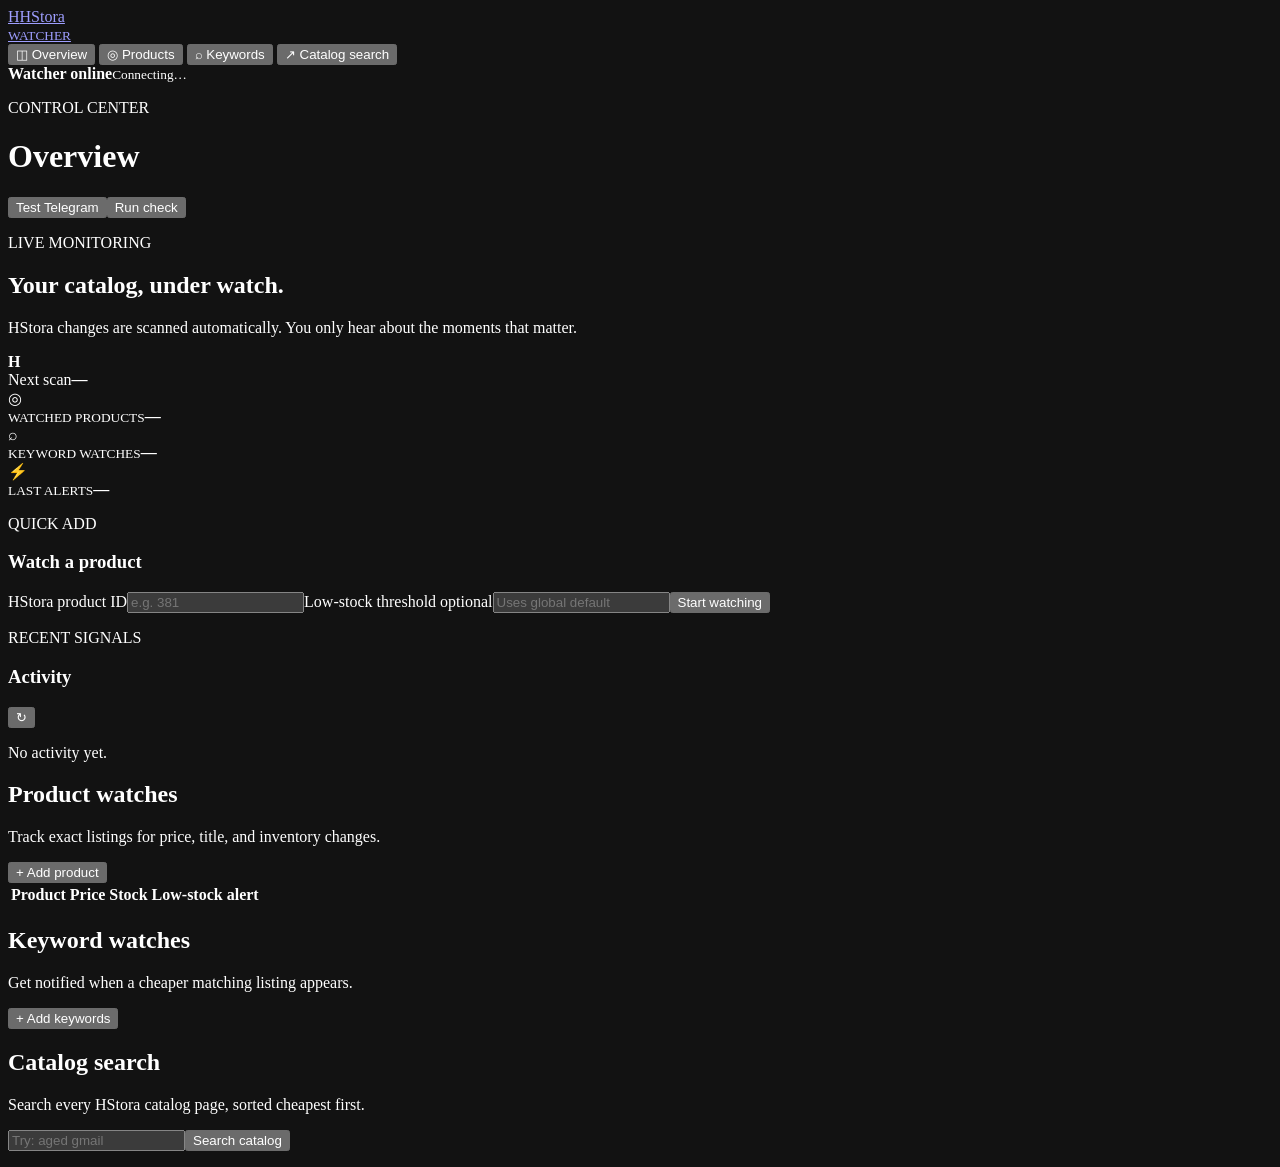
==== src/hstora_watcher/web/index.html @ c8451340 "Initial commit" ====
<!doctype html>
<html lang="en">
<head>
  <meta charset="utf-8">
  <meta name="viewport" content="width=device-width,initial-scale=1">
  <meta name="color-scheme" content="dark">
  <title>HStora Watcher</title>
  <link rel="stylesheet" href="/assets/style.css">
</head>
<body>
  <div class="shell">
    <aside class="sidebar">
      <a class="brand" href="#overview"><span class="brand-mark">H</span><span>HStora<br><small>WATCHER</small></span></a>
      <nav>
        <button class="nav active" data-page="overview"><span>◫</span> Overview</button>
        <button class="nav" data-page="products"><span>◎</span> Products</button>
        <button class="nav" data-page="keywords"><span>⌕</span> Keywords</button>
        <button class="nav" data-page="catalog"><span>↗</span> Catalog search</button>
      </nav>
      <div class="side-foot"><span class="live-dot"></span><span><b>Watcher online</b><small id="side-status">Connecting…</small></span></div>
    </aside>

    <main>
      <header><div><p class="eyebrow">CONTROL CENTER</p><h1 id="page-title">Overview</h1></div><div class="actions"><button id="test-btn" class="btn ghost">Test Telegram</button><button id="check-btn" class="btn primary">Run check</button></div></header>

      <div id="notice" role="status"></div>

      <section class="page active" id="overview">
        <div class="hero panel"><div><p class="eyebrow green">LIVE MONITORING</p><h2>Your catalog, under watch.</h2><p>HStora changes are scanned automatically. You only hear about the moments that matter.</p></div><div class="scan"><div class="radar"><i></i><b>H</b></div><span>Next scan</span><strong id="countdown">—</strong></div></div>
        <div class="metrics">
          <article class="metric"><span class="metric-icon violet">◎</span><div><small>WATCHED PRODUCTS</small><strong id="product-count">—</strong></div></article>
          <article class="metric"><span class="metric-icon cyan">⌕</span><div><small>KEYWORD WATCHES</small><strong id="keyword-count">—</strong></div></article>
          <article class="metric"><span class="metric-icon amber">⚡</span><div><small>LAST ALERTS</small><strong id="alert-count">—</strong></div></article>
        </div>
        <div class="grid-two">
          <section class="panel block"><div class="section-head"><div><p class="eyebrow">QUICK ADD</p><h3>Watch a product</h3></div></div><form id="quick-product" class="stack"><label>HStora product ID<input name="productId" type="number" min="1" required placeholder="e.g. 381"></label><label>Low-stock threshold <span>optional</span><input name="threshold" type="number" min="0" placeholder="Uses global default"></label><button class="btn primary" type="submit">Start watching</button></form></section>
          <section class="panel block"><div class="section-head"><div><p class="eyebrow">RECENT SIGNALS</p><h3>Activity</h3></div><button class="icon-btn" id="refresh-activity" title="Refresh">↻</button></div><div id="activity" class="activity"><p class="empty">No activity yet.</p></div></section>
        </div>
      </section>

      <section class="page" id="products"><div class="section-intro"><div><h2>Product watches</h2><p>Track exact listings for price, title, and inventory changes.</p></div><button class="btn primary" data-dialog="product-dialog">+ Add product</button></div><div class="panel table-wrap"><table><thead><tr><th>Product</th><th>Price</th><th>Stock</th><th>Low-stock alert</th><th></th></tr></thead><tbody id="products-table"></tbody></table></div></section>

      <section class="page" id="keywords"><div class="section-intro"><div><h2>Keyword watches</h2><p>Get notified when a cheaper matching listing appears.</p></div><button class="btn primary" data-dialog="keyword-dialog">+ Add keywords</button></div><div id="keyword-cards" class="cards"></div></section>

      <section class="page" id="catalog"><div class="section-intro"><div><h2>Catalog search</h2><p>Search every HStora catalog page, sorted cheapest first.</p></div></div><div class="panel search-panel"><form id="search-form"><input name="q" required placeholder="Try: aged gmail"><button class="btn primary">Search catalog</button></form><p id="search-summary"></p></div><div id="search-results" class="cards results"></div></section>
    </main>
  </div>

  <dialog id="product-dialog"><form method="dialog" class="modal"><button class="close" value="cancel">×</button><p class="eyebrow">NEW WATCH</p><h2>Watch a product</h2><p>Enter the numeric ID shown in the HStora product URL.</p><label>Product ID<input name="productId" type="number" min="1" required placeholder="381"></label><label>Low-stock threshold <span>optional</span><input name="threshold" type="number" min="0" placeholder="Global default"></label><button class="btn primary" value="submit">Start watching</button></form></dialog>
  <dialog id="keyword-dialog"><form method="dialog" class="modal"><button class="close" value="cancel">×</button><p class="eyebrow">NEW DISCOVERY WATCH</p><h2>Watch keywords</h2><p>All words must appear in a product title, in any order.</p><label>Keywords<input name="keywords" required placeholder="aged gmail"></label><button class="btn primary" value="submit">Start watching</button></form></dialog>
  <script src="/assets/app.js"></script>
</body>
</html>
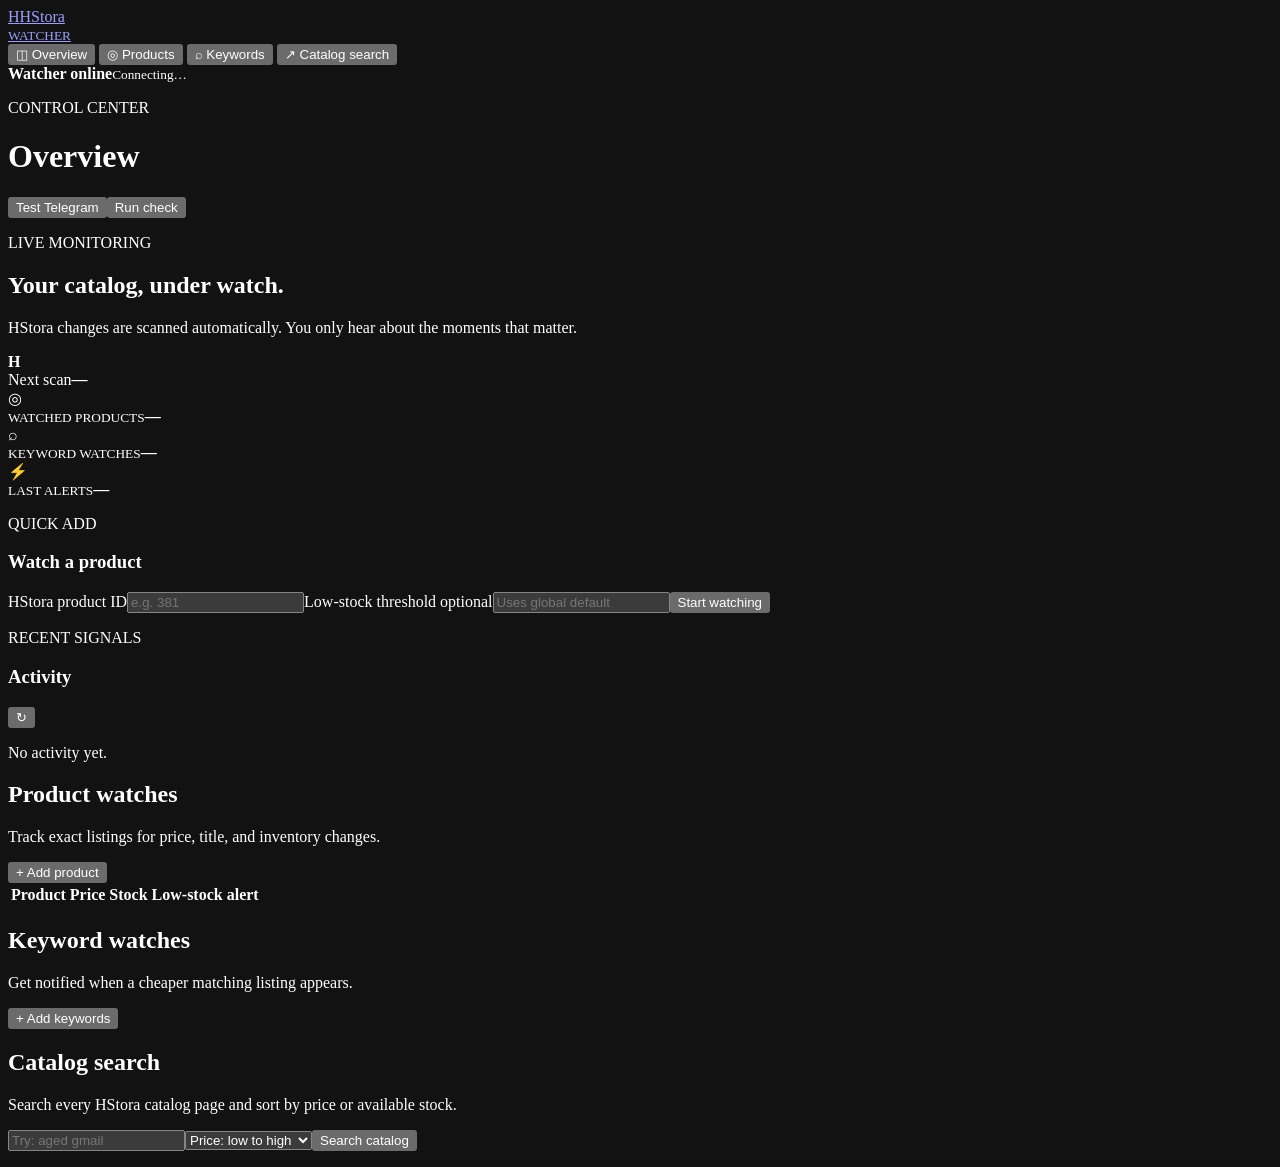
==== commit 0393bc79: "v" ====
--- a/src/hstora_watcher/web/index.html
+++ b/src/hstora_watcher/web/index.html
@@ -42,7 +42,7 @@
 
       <section class="page" id="keywords"><div class="section-intro"><div><h2>Keyword watches</h2><p>Get notified when a cheaper matching listing appears.</p></div><button class="btn primary" data-dialog="keyword-dialog">+ Add keywords</button></div><div id="keyword-cards" class="cards"></div></section>
 
-      <section class="page" id="catalog"><div class="section-intro"><div><h2>Catalog search</h2><p>Search every HStora catalog page, sorted cheapest first.</p></div></div><div class="panel search-panel"><form id="search-form"><input name="q" required placeholder="Try: aged gmail"><button class="btn primary">Search catalog</button></form><p id="search-summary"></p></div><div id="search-results" class="cards results"></div></section>
+      <section class="page" id="catalog"><div class="section-intro"><div><h2>Catalog search</h2><p>Search every HStora catalog page and sort by price or available stock.</p></div></div><div class="panel search-panel"><form id="search-form"><input name="q" required placeholder="Try: aged gmail"><select name="sort" aria-label="Sort products"><option value="price_asc">Price: low to high</option><option value="price_desc">Price: high to low</option><option value="stock_desc">Stock: high to low</option><option value="stock_asc">Stock: low to high</option></select><button class="btn primary">Search catalog</button></form><p id="search-summary"></p></div><div id="search-results" class="cards results"></div></section>
     </main>
   </div>
 
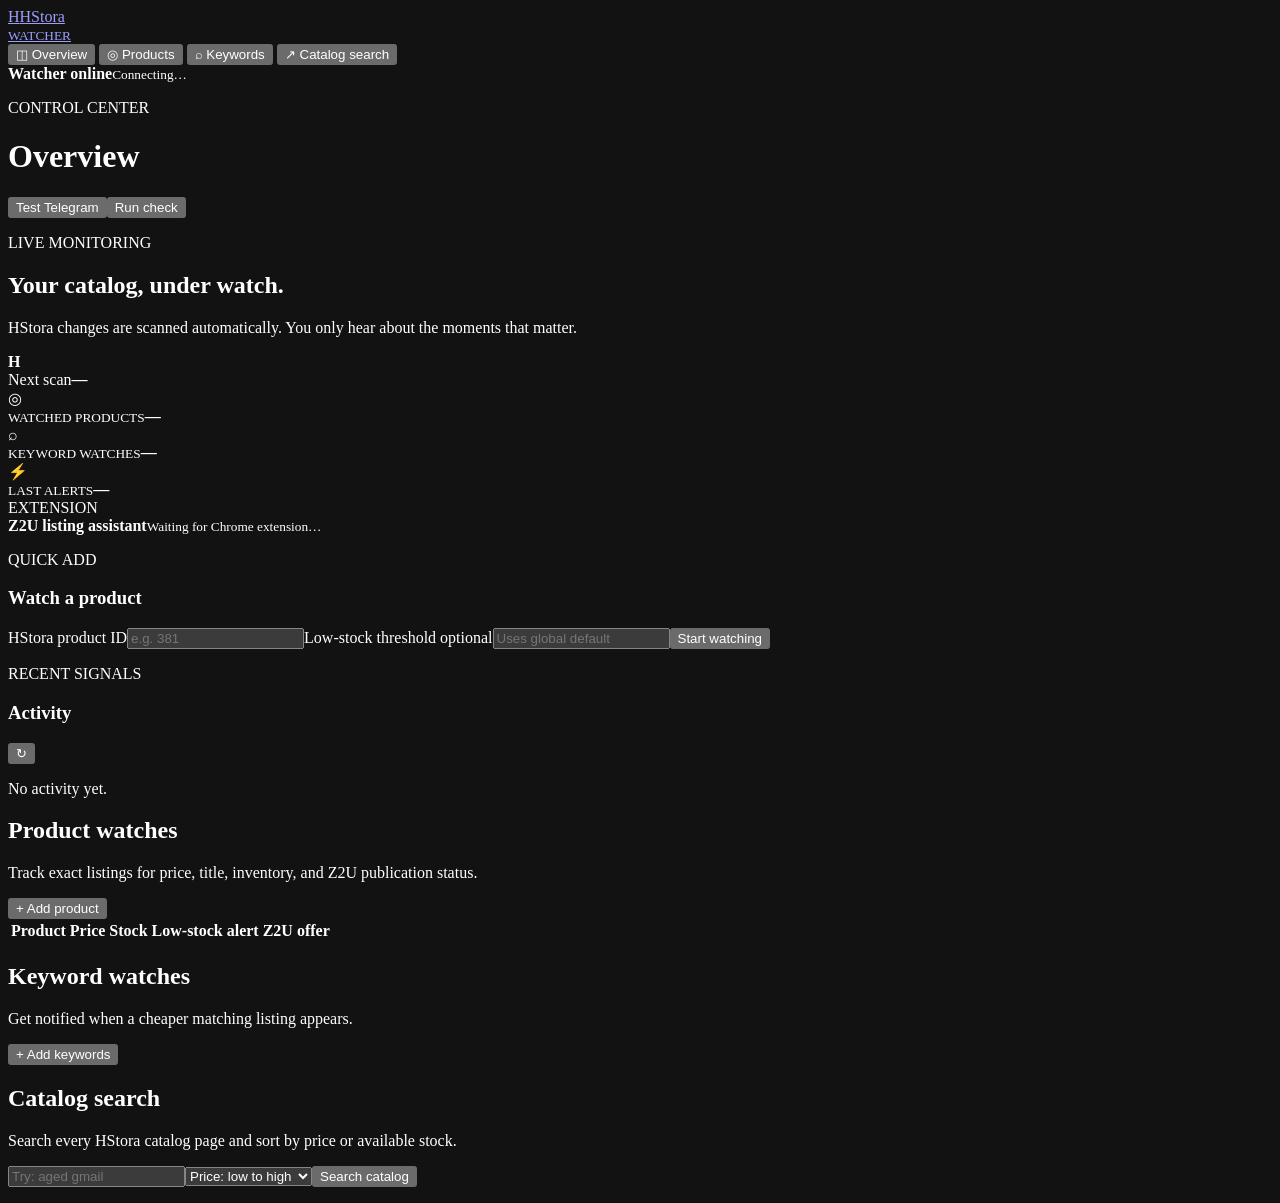
==== commit a508455b: "extension assistant" ====
--- a/src/hstora_watcher/web/index.html
+++ b/src/hstora_watcher/web/index.html
@@ -32,13 +32,14 @@
           <article class="metric"><span class="metric-icon cyan">⌕</span><div><small>KEYWORD WATCHES</small><strong id="keyword-count">—</strong></div></article>
           <article class="metric"><span class="metric-icon amber">⚡</span><div><small>LAST ALERTS</small><strong id="alert-count">—</strong></div></article>
         </div>
+        <div class="extension-note panel"><span>EXTENSION</span><div><strong>Z2U listing assistant</strong><small id="extension-state">Waiting for Chrome extension…</small></div></div>
         <div class="grid-two">
           <section class="panel block"><div class="section-head"><div><p class="eyebrow">QUICK ADD</p><h3>Watch a product</h3></div></div><form id="quick-product" class="stack"><label>HStora product ID<input name="productId" type="number" min="1" required placeholder="e.g. 381"></label><label>Low-stock threshold <span>optional</span><input name="threshold" type="number" min="0" placeholder="Uses global default"></label><button class="btn primary" type="submit">Start watching</button></form></section>
           <section class="panel block"><div class="section-head"><div><p class="eyebrow">RECENT SIGNALS</p><h3>Activity</h3></div><button class="icon-btn" id="refresh-activity" title="Refresh">↻</button></div><div id="activity" class="activity"><p class="empty">No activity yet.</p></div></section>
         </div>
       </section>
 
-      <section class="page" id="products"><div class="section-intro"><div><h2>Product watches</h2><p>Track exact listings for price, title, and inventory changes.</p></div><button class="btn primary" data-dialog="product-dialog">+ Add product</button></div><div class="panel table-wrap"><table><thead><tr><th>Product</th><th>Price</th><th>Stock</th><th>Low-stock alert</th><th></th></tr></thead><tbody id="products-table"></tbody></table></div></section>
+      <section class="page" id="products"><div class="section-intro"><div><h2>Product watches</h2><p>Track exact listings for price, title, inventory, and Z2U publication status.</p></div><button class="btn primary" data-dialog="product-dialog">+ Add product</button></div><div class="panel table-wrap"><table><thead><tr><th>Product</th><th>Price</th><th>Stock</th><th>Low-stock alert</th><th>Z2U offer</th><th></th></tr></thead><tbody id="products-table"></tbody></table></div></section>
 
       <section class="page" id="keywords"><div class="section-intro"><div><h2>Keyword watches</h2><p>Get notified when a cheaper matching listing appears.</p></div><button class="btn primary" data-dialog="keyword-dialog">+ Add keywords</button></div><div id="keyword-cards" class="cards"></div></section>
 
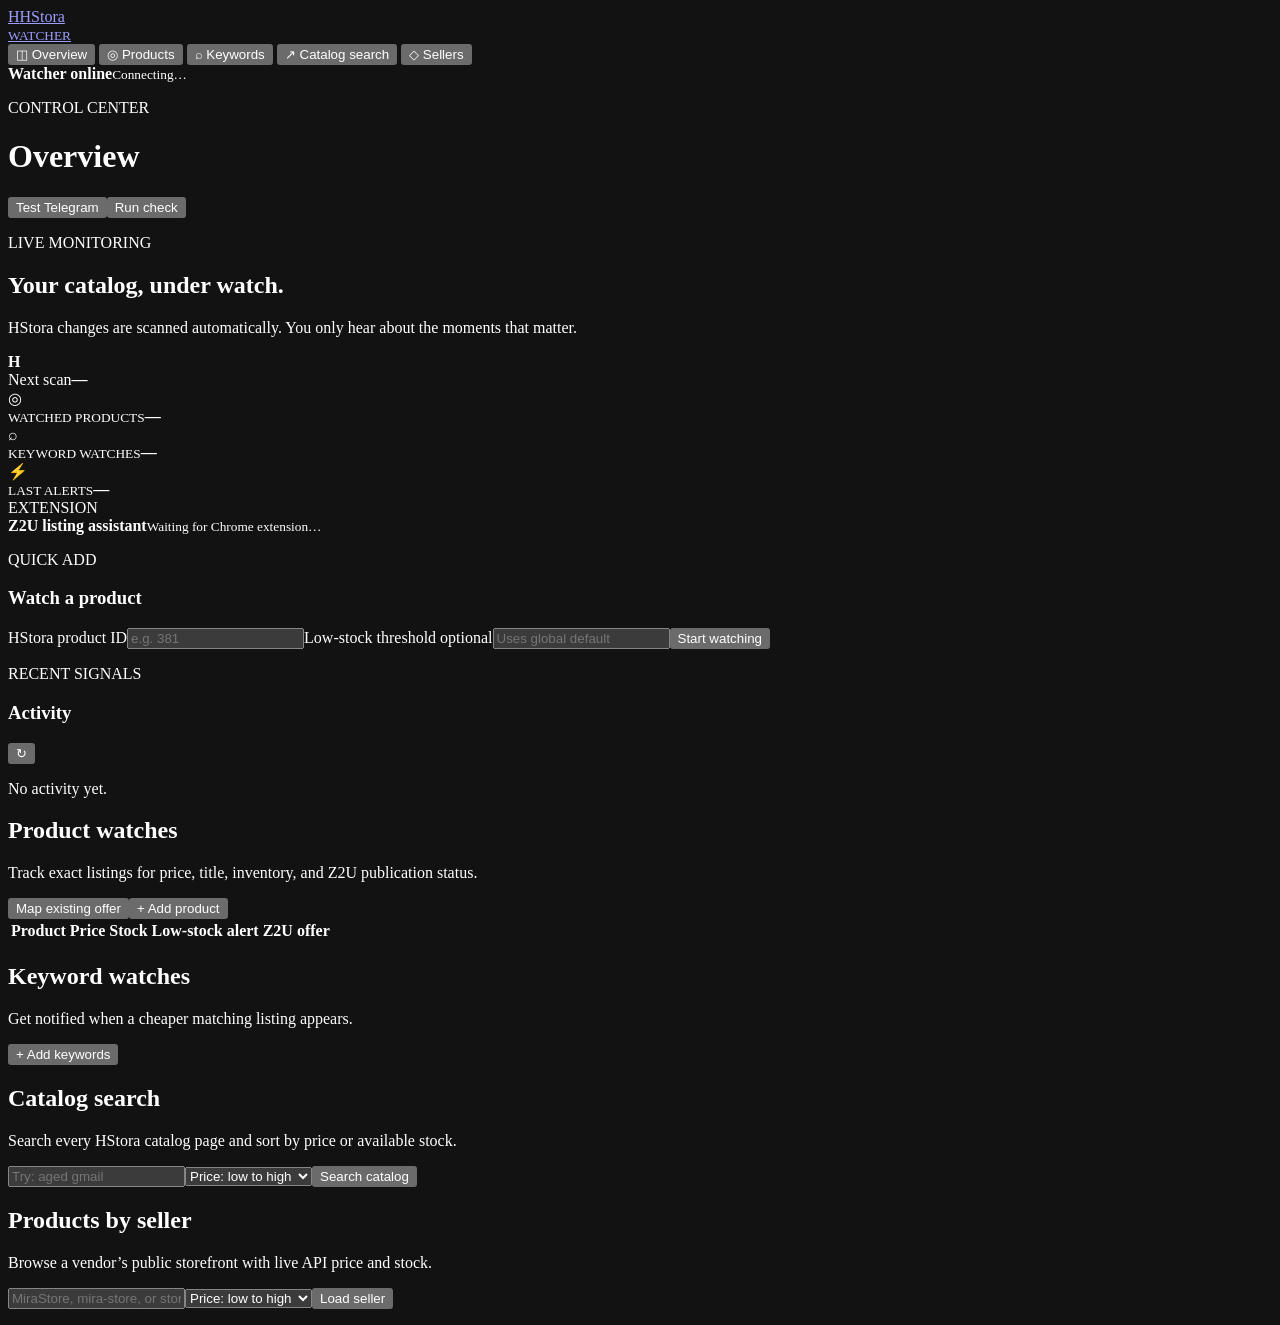
==== commit 4017d518: "other persctive" ====
--- a/src/hstora_watcher/web/index.html
+++ b/src/hstora_watcher/web/index.html
@@ -16,6 +16,7 @@
         <button class="nav" data-page="products"><span>◎</span> Products</button>
         <button class="nav" data-page="keywords"><span>⌕</span> Keywords</button>
         <button class="nav" data-page="catalog"><span>↗</span> Catalog search</button>
+        <button class="nav" data-page="sellers"><span>◇</span> Sellers</button>
       </nav>
       <div class="side-foot"><span class="live-dot"></span><span><b>Watcher online</b><small id="side-status">Connecting…</small></span></div>
     </aside>
@@ -39,16 +40,19 @@
         </div>
       </section>
 
-      <section class="page" id="products"><div class="section-intro"><div><h2>Product watches</h2><p>Track exact listings for price, title, inventory, and Z2U publication status.</p></div><button class="btn primary" data-dialog="product-dialog">+ Add product</button></div><div class="panel table-wrap"><table><thead><tr><th>Product</th><th>Price</th><th>Stock</th><th>Low-stock alert</th><th>Z2U offer</th><th></th></tr></thead><tbody id="products-table"></tbody></table></div></section>
+      <section class="page" id="products"><div class="section-intro"><div><h2>Product watches</h2><p>Track exact listings for price, title, inventory, and Z2U publication status.</p></div><div class="actions"><button class="btn ghost" data-dialog="mapping-dialog">Map existing offer</button><button class="btn primary" data-dialog="product-dialog">+ Add product</button></div></div><div class="panel table-wrap"><table><thead><tr><th>Product</th><th>Price</th><th>Stock</th><th>Low-stock alert</th><th>Z2U offer</th><th></th></tr></thead><tbody id="products-table"></tbody></table></div></section>
 
       <section class="page" id="keywords"><div class="section-intro"><div><h2>Keyword watches</h2><p>Get notified when a cheaper matching listing appears.</p></div><button class="btn primary" data-dialog="keyword-dialog">+ Add keywords</button></div><div id="keyword-cards" class="cards"></div></section>
 
       <section class="page" id="catalog"><div class="section-intro"><div><h2>Catalog search</h2><p>Search every HStora catalog page and sort by price or available stock.</p></div></div><div class="panel search-panel"><form id="search-form"><input name="q" required placeholder="Try: aged gmail"><select name="sort" aria-label="Sort products"><option value="price_asc">Price: low to high</option><option value="price_desc">Price: high to low</option><option value="stock_desc">Stock: high to low</option><option value="stock_asc">Stock: low to high</option></select><button class="btn primary">Search catalog</button></form><p id="search-summary"></p></div><div id="search-results" class="cards results"></div></section>
+
+      <section class="page" id="sellers"><div class="section-intro"><div><h2>Products by seller</h2><p>Browse a vendor’s public storefront with live API price and stock.</p></div></div><div class="panel search-panel"><form id="seller-form"><input name="seller" required placeholder="MiraStore, mira-store, or store URL"><select name="sort" aria-label="Sort seller products"><option value="price_asc">Price: low to high</option><option value="price_desc">Price: high to low</option><option value="stock_desc">Stock: high to low</option><option value="stock_asc">Stock: low to high</option></select><button class="btn primary">Load seller</button></form><p id="seller-summary"></p></div><div id="seller-results" class="cards results"></div></section>
     </main>
   </div>
 
   <dialog id="product-dialog"><form method="dialog" class="modal"><button class="close" value="cancel">×</button><p class="eyebrow">NEW WATCH</p><h2>Watch a product</h2><p>Enter the numeric ID shown in the HStora product URL.</p><label>Product ID<input name="productId" type="number" min="1" required placeholder="381"></label><label>Low-stock threshold <span>optional</span><input name="threshold" type="number" min="0" placeholder="Global default"></label><button class="btn primary" value="submit">Start watching</button></form></dialog>
   <dialog id="keyword-dialog"><form method="dialog" class="modal"><button class="close" value="cancel">×</button><p class="eyebrow">NEW DISCOVERY WATCH</p><h2>Watch keywords</h2><p>All words must appear in a product title, in any order.</p><label>Keywords<input name="keywords" required placeholder="aged gmail"></label><button class="btn primary" value="submit">Start watching</button></form></dialog>
+  <dialog id="mapping-dialog"><form method="dialog" class="modal"><button class="close" value="cancel">×</button><p class="eyebrow">EXISTING Z2U OFFER</p><h2>Map an offer manually</h2><p>This enables automatic deactivation and relisting from HStora stock changes.</p><label>HStora product ID<input name="productId" type="number" min="1" required></label><label>Z2U offer ID<input name="offerId" inputmode="numeric" pattern="[0-9]+" required></label><label>Z2U management URL<input name="manageUrl" type="url" required placeholder="https://www.z2u.com/sell/manageList?..."></label><button class="btn primary" value="submit">Mark as listed</button></form></dialog>
   <script src="/assets/app.js"></script>
 </body>
 </html>
